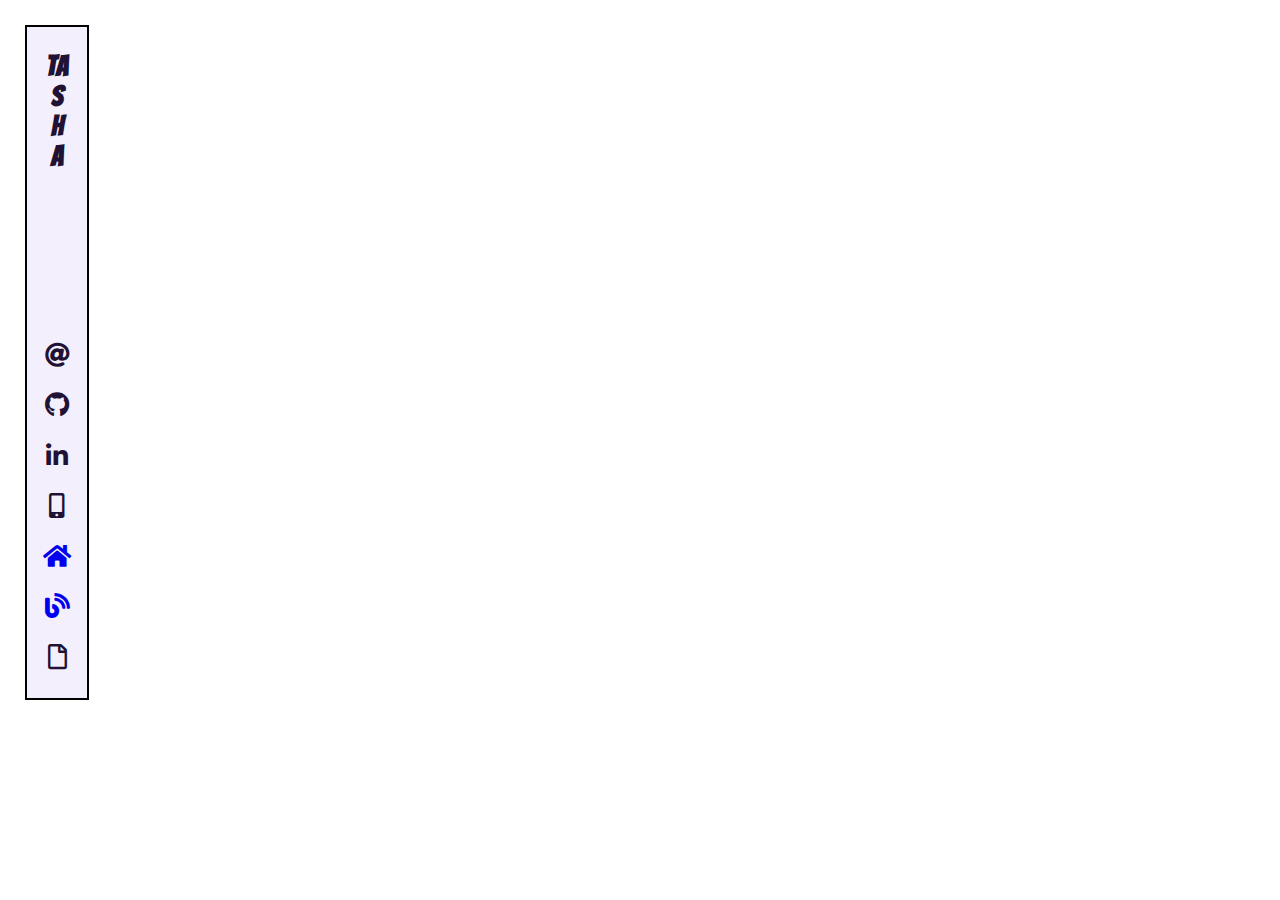
==== about-me.html @ 6a0820d1 "about-me page" ====
<!DOCTYPE html>
<html lang="en">
<head>
    <meta charset="UTF-8">
    <meta name="viewport" content="width=device-width, initial-scale=1.0">
    <meta http-equiv="X-UA-Compatible" content="ie=edge">
    <link rel="stylesheet" href="https://cdnjs.cloudflare.com/ajax/libs/font-awesome/5.11.2/css/all.css"/>
    <link rel="stylesheet"href="main.css"/>
    <link href="https://fonts.googleapis.com/css?family=Bangers&display=swap" rel="stylesheet">
    <title>Natasha Stenner</title>
</head>
<body>
    <section id="side-bar">
        <heading id="heading"><h1>Tasha</h1></heading> 
        <div class="socials side">
            <span class="fas fa-at links"></span>
            <span class="fab fa-github links"></span>
            <span class="fab fa-linkedin-in links"></span>
            <span class="fas fa-mobile-alt links"></span>
            <a href="./index.html" class = "fas fa-home links"></a>
            <a href="./blog.html" class = "fas fa-blog links"></a>
            <a href="" class = "far fa-file links"></a>
            </div>
    </section>
   
</body>
</html>
---- main.css ----
* {
    margin:0;
    padding: 0;
    box-sizing: border-box;
    font-family: 'Bangers', cursive;
}

section {
    border: black 2px solid; 
    background-color:#f4effc;
    height: 75vh;
    width: 25vw;
    margin: 28px;
    display: flex; 
    flex-direction: column;
    align-items: center;
    justify-content: space-between;
    color: rgb(31, 18, 53);
    
}

#heading , div {
    
    width: 90%;
    text-align: center;
    /* border: 2px solid black; */
    margin: 8px;
}

#heading {
    height: 25%;
    padding: 8px;
    margin-bottom: 4px;
    font-size:26px;
    /* border: 2px solid black; */
}

.socials {
    margin-top:0;
    height: 10%;
    display: flex;
    justify-content: space-evenly;
    align-content: center;
}

.socials span:hover {
    text-shadow: 2px 2px rgb(165, 140, 209);
}

.socials a:hover {
    text-shadow: 2px 2px rgb(165, 140, 209);
}

.links {
   font-size: 25px;
   padding:4px;
   text-decoration: none; 
}

#nav-bar , #intro {
    height: 80%;
    border: 2px solid black;
    text-align: start;
    border-radius: 10%; 
}

#intro {
    background-image: url("./images/hi.jpg");
    background-size: cover;
}

#intro h2 {
    font-size: 40px;
    margin:8px;

}

#intro p {
    font-size: 24px;
    margin:8px;
}

#bottom-left {
    position: absolute;
    bottom: 0px;
    right:0px;
    margin:8px auto auto 8px;
    height: 95vh; 
    width: 70vw;
}

#nav-bar {
    background-color: white;
    display: flex;
    justify-content: start;
    flex-direction: column;
    align-content: space-around;
    
}

#nav-bar  {
    padding: 24px;
    font-size: 32px;
    text-align: center;
    color: rgb(31, 18, 53);
    text-decoration: none;
    
}

#nav-bar a:hover {
    text-decoration: underline;
}

#side-bar {
    border: black 2px solid; 
    background-color:#f4effc;
    height: 75vh;
    width: 5vw;
    margin: 25px;
    display: flex; 
    flex-direction: column;
    align-items: center;
    justify-content: space-between;
    color: rgb(31, 18, 53);
}

#side-bar h1 {
    word-break: break-all;
    padding: 8px;
    font-size: 28px;
}

#side-bar .socials {
    flex-direction: column;
    height: 55%;
    color:  rgb(31, 18, 53);   
}

.socials a:visited { 
    color: rgb(31, 18, 53);}
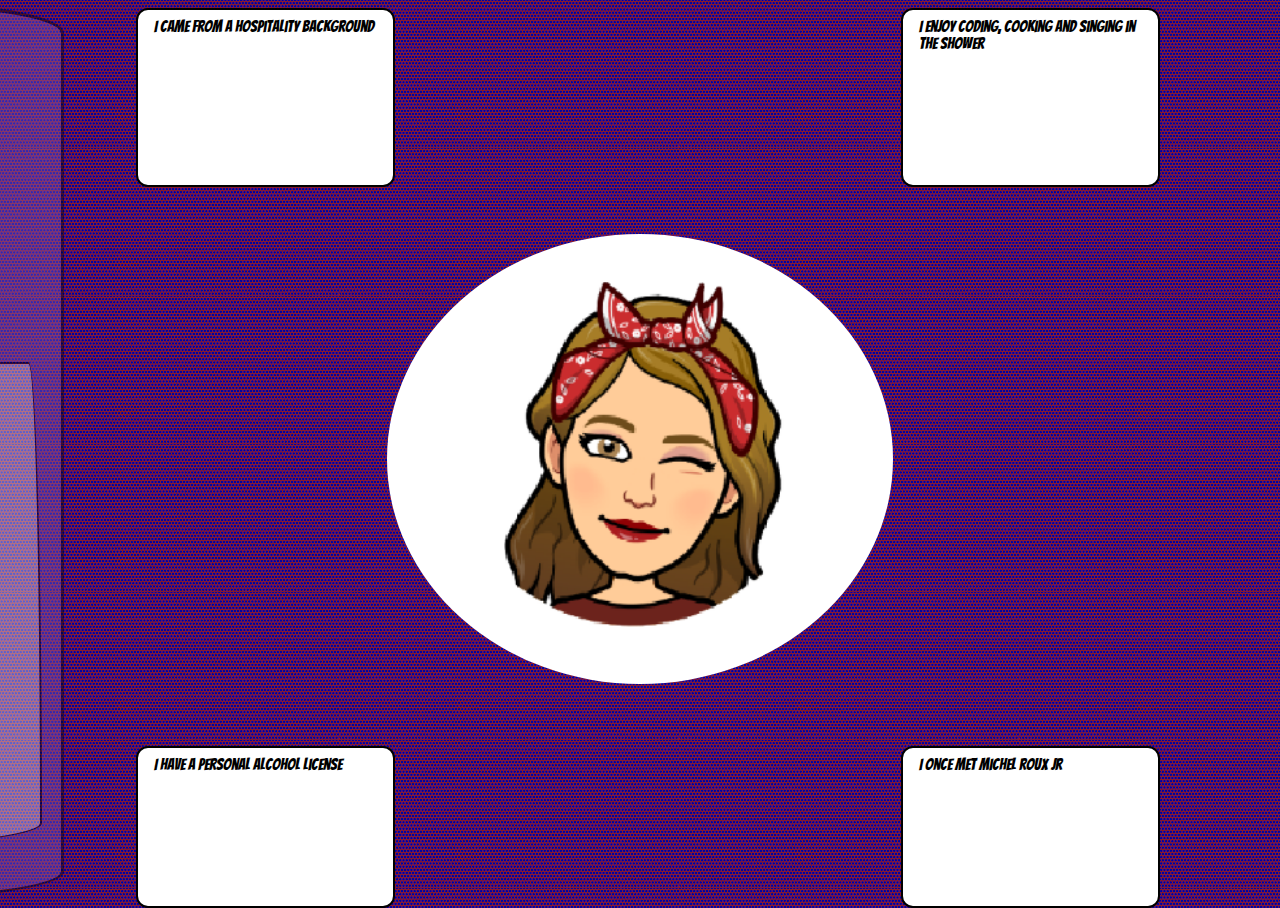
==== commit 06e70265: "move" ====
--- a/about-me.html
+++ b/about-me.html
@@ -10,18 +10,32 @@
     <title>Natasha Stenner</title>
 </head>
 <body>
-    <section id="side-bar">
-        <heading id="heading"><h1>Tasha</h1></heading> 
-        <div class="socials side">
-            <span class="fas fa-at links"></span>
-            <span class="fab fa-github links"></span>
-            <span class="fab fa-linkedin-in links"></span>
-            <span class="fas fa-mobile-alt links"></span>
-            <a href="./index.html" class = "fas fa-home links"></a>
-            <a href="./blog.html" class = "fas fa-blog links"></a>
-            <a href="" class = "far fa-file links"></a>
+        <section class="side-bar borders">
+            <heading id="heading"><h1>Tasha</h1></heading> 
+            <h2>About me</h2>
+            <div class="socials side">
+                <a href="./index.html" class = "links">Home</a>
+                <a href="./blog.html" class = "links"> Blog</a>
+                <a href="./portfolio.html" class = "links">Portfolio</a>
+                <a href="" class = "links">CV</a>
+                <div>
+                    <a class="fas fa-at links" href=""></a>
+                    <a class="fab fa-github links" href="https://github.com/TashaStenner"></a>
+                    <a class="fab fa-linkedin-in links" href="https://www.linkedin.com/in/tasha-stenner-4196671a1/"></a>
+                    <a class="fas fa-mobile-alt links"></a>    
+                </div>
             </div>
-    </section>
-   
+        </section>
+        <section id = "about-me-grid">
+            <div class = "speech">I came from a hospitality background</div>
+            <div></div>
+            <div class = "speech">I enjoy coding, cooking and singing in the shower</div>
+            <div></div>
+            <img src="./images/m-smile.png" alt="">
+            <div></div>
+            <div class = "speech">I have a personal alcohol license </div>
+            <div></div>
+            <div class = "speech">I once met michel roux jr</div>
+        </section>
 </body>
 </html>--- a/main.css
+++ b/main.css
@@ -1,141 +1,418 @@
 * {
-    margin:0;
-    padding: 0;
-    box-sizing: border-box;
-    font-family: 'Bangers', cursive;
-}
-
-section {
-    border: black 2px solid; 
-    background-color:#f4effc;
-    height: 75vh;
-    width: 25vw;
-    margin: 28px;
-    display: flex; 
-    flex-direction: column;
-    align-items: center;
-    justify-content: space-between;
-    color: rgb(31, 18, 53);
-    
-}
-
-#heading , div {
-    
-    width: 90%;
-    text-align: center;
-    /* border: 2px solid black; */
-    margin: 8px;
-}
-
-#heading {
-    height: 25%;
-    padding: 8px;
-    margin-bottom: 4px;
-    font-size:26px;
-    /* border: 2px solid black; */
-}
-
-.socials {
-    margin-top:0;
-    height: 10%;
-    display: flex;
-    justify-content: space-evenly;
-    align-content: center;
-}
-
-.socials span:hover {
-    text-shadow: 2px 2px rgb(165, 140, 209);
-}
-
-.socials a:hover {
-    text-shadow: 2px 2px rgb(165, 140, 209);
+  margin: 0;
+  padding: 0;
+  -webkit-box-sizing: border-box;
+          box-sizing: border-box;
+  font-family: 'Bangers', cursive;
+}
+
+body {
+  background-image: url(./images/background.png);
+  min-height: 100vh;
+}
+
+.borders {
+  background: #fff;
+  border: solid black;
+  border-color: black;
+}
+
+.main-page-menu {
+  height: 95vh;
+  width: 90vw;
+  margin: 0;
+  padding: 8px;
+  margin-top: 16px;
+  margin-left: 16px;
+  display: -webkit-box;
+  display: -ms-flexbox;
+  display: flex;
+  -webkit-box-orient: vertical;
+  -webkit-box-direction: normal;
+      -ms-flex-direction: column;
+          flex-direction: column;
+  -webkit-box-align: center;
+      -ms-flex-align: center;
+          align-items: center;
+  -webkit-box-pack: justify;
+      -ms-flex-pack: justify;
+          justify-content: space-between;
+  color: #1f1235;
+  background-color: #f4effc;
+  border-width: 3px 4px 3px 5px;
+  border-radius: 95% 4% 92% 5%/4% 95% 6% 95%;
+  -webkit-transform: rotate(2deg);
+          transform: rotate(2deg);
+}
+
+.main-page-menu #heading, .main-page-menu div {
+  width: 90%;
+  text-align: center;
+  margin: 8px;
+}
+
+.main-page-menu #heading {
+  height: 25%;
+  padding: 8px;
+  margin-bottom: 8px;
+  font-size: 26px;
+}
+
+.main-page-menu .socials {
+  margin-top: 0;
+  height: 10%;
+  display: -webkit-box;
+  display: -ms-flexbox;
+  display: flex;
+  -webkit-box-orient: horizontal;
+  -webkit-box-direction: normal;
+      -ms-flex-direction: row;
+          flex-direction: row;
+  -webkit-box-align: center;
+      -ms-flex-align: center;
+          align-items: center;
+  -webkit-box-pack: space-evenly;
+      -ms-flex-pack: space-evenly;
+          justify-content: space-evenly;
+}
+
+.main-page-menu .socials .links {
+  font-size: 25px;
+}
+
+.main-page-menu .intro {
+  background-image: url("./images/hi.jpg");
+  background-size: contain;
+  background-repeat: no-repeat;
+  background-position: right bottom;
+  height: 80%;
+}
+
+.main-page-menu .intro:hover {
+  background-image: url("./images/hello.jpg");
+}
+
+.main-page-menu .intro h2 {
+  font-size: 32px;
+  margin: 8px;
+  text-align: start;
+}
+
+.main-page-menu .intro p {
+  font-size: 30px;
+  margin: 8px;
+  text-align: start;
+}
+
+.main-page-menu .nav-buttons {
+  display: -webkit-box;
+  display: -ms-flexbox;
+  display: flex;
+  -webkit-box-orient: horizontal;
+  -webkit-box-direction: normal;
+      -ms-flex-direction: row;
+          flex-direction: row;
+  -webkit-box-align: center;
+      -ms-flex-align: center;
+          align-items: center;
+  -webkit-box-pack: space-evenly;
+      -ms-flex-pack: space-evenly;
+          justify-content: space-evenly;
+  font-size: 20px;
+  margin-top: 0;
+  -webkit-transform: rotate(-2deg);
+          transform: rotate(-2deg);
 }
 
 .links {
-   font-size: 25px;
-   padding:4px;
-   text-decoration: none; 
-}
-
-#nav-bar , #intro {
-    height: 80%;
-    border: 2px solid black;
-    text-align: start;
-    border-radius: 10%; 
-}
-
-#intro {
-    background-image: url("./images/hi.jpg");
-    background-size: cover;
-}
-
-#intro h2 {
-    font-size: 40px;
-    margin:8px;
-
-}
-
-#intro p {
-    font-size: 24px;
-    margin:8px;
+  padding: 4px;
+  color: #1f1235;
+  text-decoration: none;
+}
+
+.links:active {
+  text-shadow: 2px 2px #a58cd1;
+}
+
+#nav-bar, .intro {
+  border: 2px solid #000000;
+  text-align: start;
+  border-width: 3px 3px 5px 5px;
+  border-radius: 4% 95% 6% 95%/95% 4% 92% 5%;
+  -webkit-transform: rotate(-2deg);
+          transform: rotate(-2deg);
 }
 
 #bottom-left {
-    position: absolute;
-    bottom: 0px;
-    right:0px;
-    margin:8px auto auto 8px;
-    height: 95vh; 
-    width: 70vw;
-}
-
-#nav-bar {
-    background-color: white;
-    display: flex;
-    justify-content: start;
-    flex-direction: column;
-    align-content: space-around;
-    
-}
-
-#nav-bar  {
-    padding: 24px;
-    font-size: 32px;
-    text-align: center;
-    color: rgb(31, 18, 53);
-    text-decoration: none;
-    
-}
-
-#nav-bar a:hover {
-    text-decoration: underline;
-}
-
-#side-bar {
-    border: black 2px solid; 
-    background-color:#f4effc;
-    height: 75vh;
-    width: 5vw;
-    margin: 25px;
-    display: flex; 
-    flex-direction: column;
-    align-items: center;
-    justify-content: space-between;
-    color: rgb(31, 18, 53);
-}
-
-#side-bar h1 {
-    word-break: break-all;
-    padding: 8px;
-    font-size: 28px;
-}
-
-#side-bar .socials {
-    flex-direction: column;
-    height: 55%;
-    color:  rgb(31, 18, 53);   
-}
-
-.socials a:visited { 
-    color: rgb(31, 18, 53);}
-
+  position: absolute;
+  bottom: 0px;
+  right: 0px;
+  margin: 8px auto auto 8px;
+  height: 95vh;
+  width: 70vw;
+  display: none;
+}
+
+#blog-page, #portfolio-page {
+  display: -webkit-box;
+  display: -ms-flexbox;
+  display: flex;
+  -webkit-box-pack: start;
+      -ms-flex-pack: start;
+          justify-content: flex-start;
+  -ms-flex-line-pack: start;
+      align-content: flex-start;
+}
+
+.side-bar {
+  position: fixed;
+  top: 0;
+  left: -25vw;
+  opacity: 0.4;
+  background-color: #8963BA;
+  height: 100vh;
+  width: 30vw;
+  display: -webkit-box;
+  display: -ms-flexbox;
+  display: flex;
+  -webkit-box-orient: vertical;
+  -webkit-box-direction: normal;
+      -ms-flex-direction: column;
+          flex-direction: column;
+  -webkit-box-align: center;
+      -ms-flex-align: center;
+          align-items: center;
+  -webkit-box-pack: justify;
+      -ms-flex-pack: justify;
+          justify-content: space-between;
+  color: #1f1235;
+  border-width: 5px 3px 3px 5px;
+  border-radius: 95% 94% 97% 5%/0% 7% 6% 5%;
+  -webkit-box-pack: space-evenly;
+      -ms-flex-pack: space-evenly;
+          justify-content: space-evenly;
+  -webkit-transition: 0.3s;
+  transition: 0.3s;
+  z-index: 10;
+}
+
+.side-bar:hover {
+  background-color: #8963BA;
+  opacity: 1;
+  left: 0vw;
+}
+
+.side-bar #heading {
+  background-image: url("./images/cartoon-boom.png");
+  background-size: contain;
+  background-repeat: no-repeat;
+  background-position: center;
+  height: 22vh;
+  width: 30vw;
+  display: -webkit-box;
+  display: -ms-flexbox;
+  display: flex;
+  -webkit-box-orient: vertical;
+  -webkit-box-direction: normal;
+      -ms-flex-direction: column;
+          flex-direction: column;
+  -webkit-box-align: center;
+      -ms-flex-align: center;
+          align-items: center;
+  -webkit-box-pack: justify;
+      -ms-flex-pack: justify;
+          justify-content: space-between;
+  -webkit-box-pack: center;
+      -ms-flex-pack: center;
+          justify-content: center;
+}
+
+.side-bar #heading h1 {
+  padding: 8px;
+  font-size: 28px;
+}
+
+.side-bar a {
+  font-size: 24px;
+  text-align: center;
+  color: #1f1235;
+}
+
+.side-bar .socials {
+  display: -webkit-box;
+  display: -ms-flexbox;
+  display: flex;
+  -webkit-box-orient: vertical;
+  -webkit-box-direction: normal;
+      -ms-flex-direction: column;
+          flex-direction: column;
+  -webkit-box-align: center;
+      -ms-flex-align: center;
+          align-items: center;
+  -webkit-box-pack: justify;
+      -ms-flex-pack: justify;
+          justify-content: space-between;
+  -webkit-box-pack: space-evenly;
+      -ms-flex-pack: space-evenly;
+          justify-content: space-evenly;
+  font-size: 20px;
+  height: 55%;
+  width: 90%;
+  color: #1f1235;
+  border-width: 3px 4px 3px 5px;
+  border-radius: 95% 4% 92% 5%/4% 95% 6% 95%;
+  -webkit-transform: rotate(2deg);
+          transform: rotate(2deg);
+  -webkit-transform: rotate(0deg);
+          transform: rotate(0deg);
+  background-color: #f4effc;
+  border: 2px solid #000000;
+}
+
+.side-bar .socials:visited {
+  color: #1f1235;
+}
+
+.side-bar .socials a {
+  font-size: 22px;
+  -webkit-transition: 0.3s;
+  transition: 0.3s;
+}
+
+.side-bar .socials a:hover {
+  border-width: 3px 3px 5px 5px;
+  border-radius: 4% 95% 6% 95%/95% 4% 92% 5%;
+  -webkit-transform: rotate(-2deg);
+          transform: rotate(-2deg);
+  border: 2px solid #000000;
+}
+
+.side-bar .socials a span {
+  border-width: 3px 4px 3px 5px;
+  border-radius: 95% 4% 92% 5%/4% 95% 6% 95%;
+  -webkit-transform: rotate(2deg);
+          transform: rotate(2deg);
+  border: 2px solid #000000;
+}
+
+.side-bar .socials div {
+  display: -webkit-box;
+  display: -ms-flexbox;
+  display: flex;
+  -webkit-box-orient: vertical;
+  -webkit-box-direction: normal;
+      -ms-flex-direction: column;
+          flex-direction: column;
+  -webkit-box-align: center;
+      -ms-flex-align: center;
+          align-items: center;
+  -webkit-box-pack: justify;
+      -ms-flex-pack: justify;
+          justify-content: space-between;
+  -webkit-box-pack: space-evenly;
+      -ms-flex-pack: space-evenly;
+          justify-content: space-evenly;
+  border-width: 3px 3px 5px 5px;
+  border-radius: 4% 95% 6% 95%/95% 4% 92% 5%;
+  -webkit-transform: rotate(-2deg);
+          transform: rotate(-2deg);
+  border: 2px solid #000000;
+  margin: 3px;
+  text-align: center;
+  background-color: #f4effc;
+}
+
+.side-bar .socials div a {
+  font-size: 22px;
+  margin: 3px;
+  border: none;
+}
+
+#about-me-grid {
+  display: -ms-grid;
+  display: grid;
+  -ms-grid-columns: 1fr 1fr 1fr;
+      grid-template-columns: 1fr 1fr 1fr;
+  -ms-grid-rows: auto;
+      grid-template-rows: auto;
+  height: 100vh;
+  width: 80vw;
+  margin: auto;
+}
+
+#about-me-grid div {
+  height: 100%;
+  width: 100%;
+}
+
+#about-me-grid .speech {
+  background-color: #fff;
+  border: solid 2px #000;
+  border-radius: 12px;
+  display: inline-block;
+  margin: .5em;
+  padding: .5em 1em;
+  position: relative;
+}
+
+#about-me-grid img {
+  height: 50vh;
+  margin: auto;
+  border-radius: 50%;
+}
+
+#bottom-half {
+  margin: 8px auto;
+}
+
+#bottom-half #section1, #bottom-half #section2 {
+  display: -webkit-box;
+  display: -ms-flexbox;
+  display: flex;
+  -webkit-box-orient: vertical;
+  -webkit-box-direction: normal;
+      -ms-flex-direction: column;
+          flex-direction: column;
+  -webkit-box-align: center;
+      -ms-flex-align: center;
+          align-items: center;
+  -webkit-box-pack: justify;
+      -ms-flex-pack: justify;
+          justify-content: space-between;
+  height: 100vh;
+  width: 60vw;
+  margin-bottom: 8px;
+}
+
+#bottom-half #section1 .card, #bottom-half #section2 .card {
+  height: 30%;
+  width: 100%;
+  position: relative;
+  background-color: black;
+}
+
+#bottom-half #section1 .card h2, #bottom-half #section2 .card h2 {
+  position: absolute;
+  color: #f5cb34;
+  top: 40%;
+  text-shadow: 3px 2px black;
+}
+
+#bottom-half #section1 .card img, #bottom-half #section2 .card img {
+  height: 100%;
+  width: 100%;
+  border-width: 3px 3px 5px 5px;
+  border-radius: 4% 95% 6% 95%/95% 4% 92% 5%;
+  -webkit-transform: rotate(-2deg);
+          transform: rotate(-2deg);
+  opacity: 70%;
+}
+
+#bottom-half #section1 .card img:focus, #bottom-half #section2 .card img:focus {
+  opacity: 100%;
+}
+
+#portfolio-page #section1 img {
+  background-color: #b9b8b8;
+}
+/*# sourceMappingURL=main.css.map */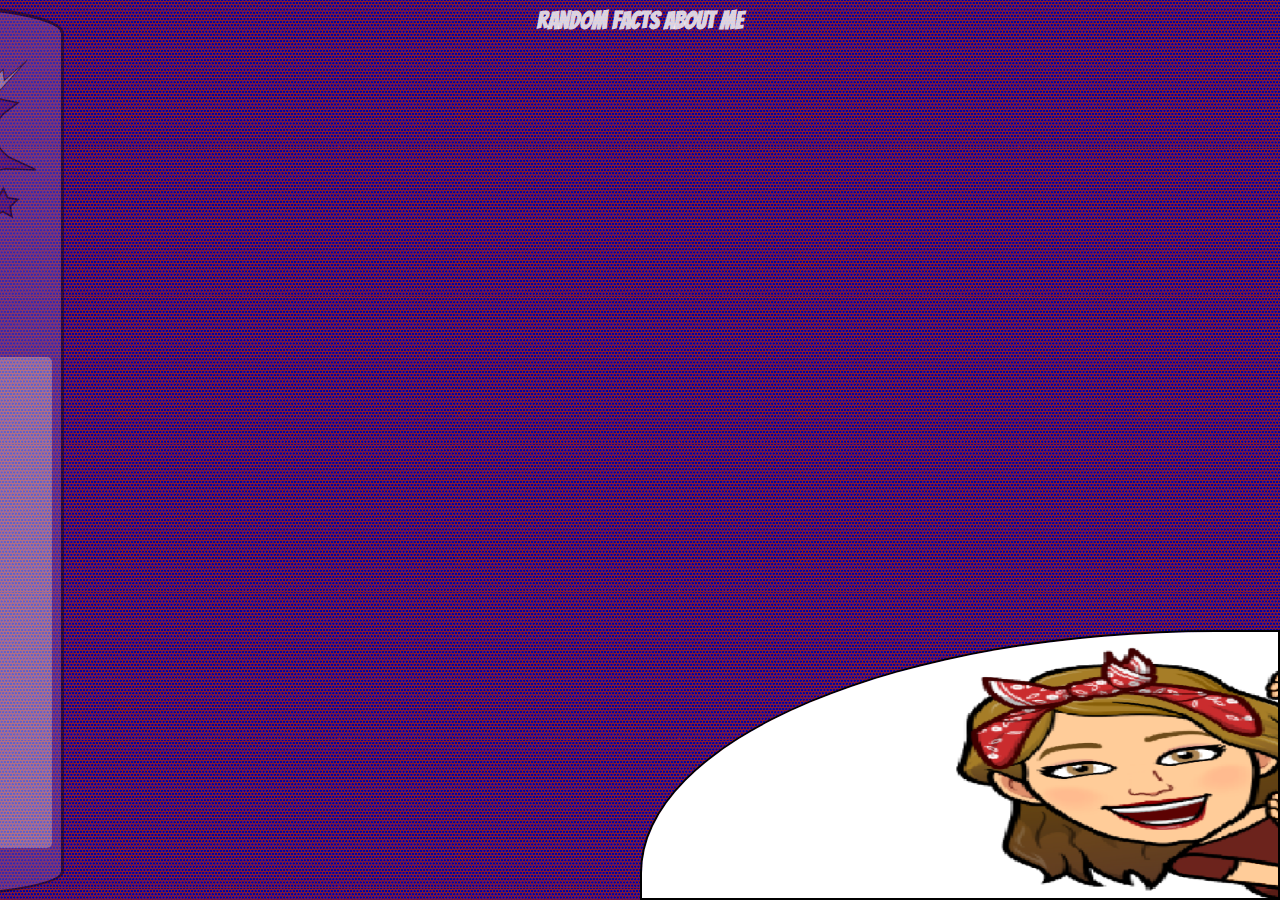
==== commit c9664785: "nav-bar-improvements" ====
--- a/about-me.html
+++ b/about-me.html
@@ -1,41 +1,47 @@
 <!DOCTYPE html>
 <html lang="en">
-<head>
-    <meta charset="UTF-8">
-    <meta name="viewport" content="width=device-width, initial-scale=1.0">
-    <meta http-equiv="X-UA-Compatible" content="ie=edge">
-    <link rel="stylesheet" href="https://cdnjs.cloudflare.com/ajax/libs/font-awesome/5.11.2/css/all.css"/>
-    <link rel="stylesheet"href="main.css"/>
-    <link href="https://fonts.googleapis.com/css?family=Bangers&display=swap" rel="stylesheet">
+  <head>
+    <meta charset="UTF-8" />
+    <meta name="viewport" content="width=device-width, initial-scale=1.0" />
+    <meta http-equiv="X-UA-Compatible" content="ie=edge" />
+    <link
+      rel="stylesheet"
+      href="https://cdnjs.cloudflare.com/ajax/libs/font-awesome/5.11.2/css/all.css"
+    />
+    <link rel="stylesheet" href="main.css" />
+    <link
+      href="https://fonts.googleapis.com/css?family=Bangers&display=swap"
+      rel="stylesheet"
+    />
     <title>Natasha Stenner</title>
-</head>
-<body>
-        <section class="side-bar borders">
-            <heading id="heading"><h1>Tasha</h1></heading> 
-            <h2>About me</h2>
-            <div class="socials side">
-                <a href="./index.html" class = "links">Home</a>
-                <a href="./blog.html" class = "links"> Blog</a>
-                <a href="./portfolio.html" class = "links">Portfolio</a>
-                <a href="" class = "links">CV</a>
-                <div>
-                    <a class="fas fa-at links" href=""></a>
-                    <a class="fab fa-github links" href="https://github.com/TashaStenner"></a>
-                    <a class="fab fa-linkedin-in links" href="https://www.linkedin.com/in/tasha-stenner-4196671a1/"></a>
-                    <a class="fas fa-mobile-alt links"></a>    
-                </div>
-            </div>
-        </section>
-        <section id = "about-me-grid">
-            <div class = "speech">I came from a hospitality background</div>
-            <div></div>
-            <div class = "speech">I enjoy coding, cooking and singing in the shower</div>
-            <div></div>
-            <img src="./images/m-smile.png" alt="">
-            <div></div>
-            <div class = "speech">I have a personal alcohol license </div>
-            <div></div>
-            <div class = "speech">I once met michel roux jr</div>
-        </section>
-</body>
-</html>+  </head>
+  <body>
+    <section class="side-bar borders">
+      <heading id="heading"><h1>Tasha</h1></heading>
+      <h2>About me</h2>
+      <div class="socials side">
+        <a href="./index.html" class="links">Home</a>
+        <a href="./blog.html" class="links"> Blog</a>
+        <a href="./portfolio.html" class="links">Portfolio</a>
+        <a href="" class="links">CV</a>
+        <div>
+          <a class="fas fa-at links" href=""></a>
+          <a
+            class="fab fa-github links"
+            href="https://github.com/TashaStenner"
+          ></a>
+          <a
+            class="fab fa-linkedin-in links"
+            href="https://www.linkedin.com/in/tasha-stenner-4196671a1/"
+          ></a>
+          <a class="fas fa-mobile-alt links"></a>
+        </div>
+      </div>
+    </section>
+    <section id="about-me">
+        <h2>Random Facts About Me</h2>
+   
+      <img class="peering" src="/images/peering2.png" alt="" />
+    </section>
+  </body>
+</html>
--- a/main.css
+++ b/main.css
@@ -204,11 +204,12 @@
 
 .side-bar #heading {
   background-image: url("./images/cartoon-boom.png");
-  background-size: contain;
+  background-size: cover;
   background-repeat: no-repeat;
   background-position: center;
-  height: 22vh;
-  width: 30vw;
+  overflow: hidden;
+  height: 20vh;
+  width: 28vw;
   display: -webkit-box;
   display: -ms-flexbox;
   display: flex;
@@ -229,6 +230,7 @@
 
 .side-bar #heading h1 {
   padding: 8px;
+  margin-left: 8px;
   font-size: 28px;
 }
 
@@ -236,6 +238,10 @@
   font-size: 24px;
   text-align: center;
   color: #1f1235;
+}
+
+.side-bar h2 {
+  text-align: center;
 }
 
 .side-bar .socials {
@@ -257,16 +263,10 @@
           justify-content: space-evenly;
   font-size: 20px;
   height: 55%;
-  width: 90%;
-  color: #1f1235;
-  border-width: 3px 4px 3px 5px;
-  border-radius: 95% 4% 92% 5%/4% 95% 6% 95%;
-  -webkit-transform: rotate(2deg);
-          transform: rotate(2deg);
-  -webkit-transform: rotate(0deg);
-          transform: rotate(0deg);
+  width: 95%;
+  color: #1f1235;
+  border-radius: 5px;
   background-color: #f4effc;
-  border: 2px solid #000000;
 }
 
 .side-bar .socials:visited {
@@ -312,11 +312,6 @@
   -webkit-box-pack: space-evenly;
       -ms-flex-pack: space-evenly;
           justify-content: space-evenly;
-  border-width: 3px 3px 5px 5px;
-  border-radius: 4% 95% 6% 95%/95% 4% 92% 5%;
-  -webkit-transform: rotate(-2deg);
-          transform: rotate(-2deg);
-  border: 2px solid #000000;
   margin: 3px;
   text-align: center;
   background-color: #f4effc;
@@ -328,37 +323,26 @@
   border: none;
 }
 
-#about-me-grid {
-  display: -ms-grid;
-  display: grid;
-  -ms-grid-columns: 1fr 1fr 1fr;
-      grid-template-columns: 1fr 1fr 1fr;
-  -ms-grid-rows: auto;
-      grid-template-rows: auto;
+#about-me {
   height: 100vh;
-  width: 80vw;
-  margin: auto;
-}
-
-#about-me-grid div {
-  height: 100%;
-  width: 100%;
-}
-
-#about-me-grid .speech {
-  background-color: #fff;
-  border: solid 2px #000;
-  border-radius: 12px;
-  display: inline-block;
-  margin: .5em;
-  padding: .5em 1em;
+  width: 100vw;
   position: relative;
-}
-
-#about-me-grid img {
-  height: 50vh;
-  margin: auto;
-  border-radius: 50%;
+  text-align: center;
+}
+
+#about-me h2 {
+  color: rgba(247, 247, 247, 0.863);
+  padding: 8px;
+}
+
+#about-me .peering {
+  height: 30%;
+  width: 50%;
+  position: absolute;
+  right: 0;
+  bottom: 0;
+  border-top-left-radius: 90%;
+  border: 2px solid black;
 }
 
 #bottom-half {
@@ -396,6 +380,14 @@
   color: #f5cb34;
   top: 40%;
   text-shadow: 3px 2px black;
+}
+
+#bottom-half #section1 .card h2 a, #bottom-half #section2 .card h2 a {
+  color: #f5cb34;
+}
+
+#bottom-half #section1 .card h2 a :hover, #bottom-half #section2 .card h2 a :hover {
+  font-size: 16px;
 }
 
 #bottom-half #section1 .card img, #bottom-half #section2 .card img {
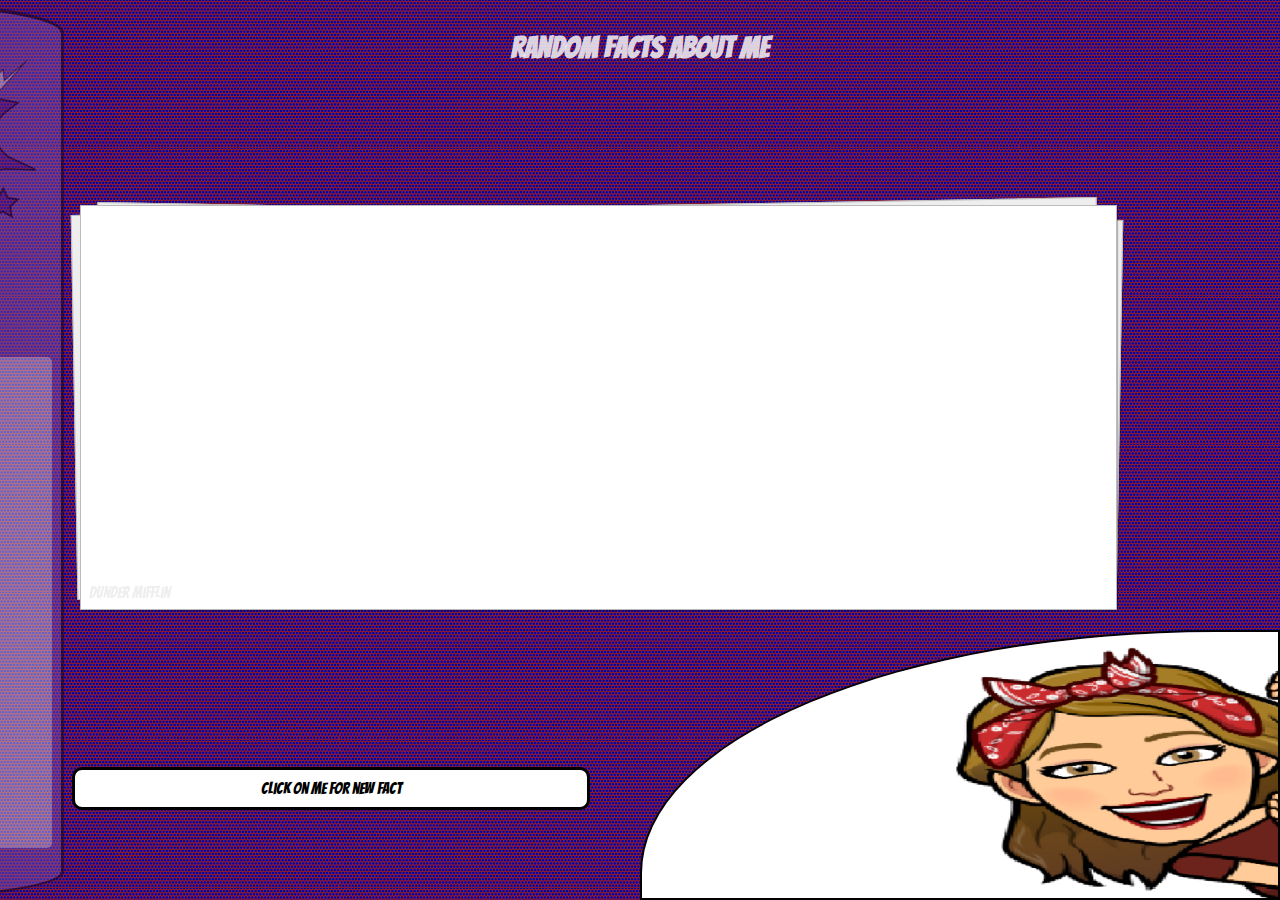
==== commit 53eeb757: "mobile-complete" ====
--- a/about-me.html
+++ b/about-me.html
@@ -13,6 +13,7 @@
       href="https://fonts.googleapis.com/css?family=Bangers&display=swap"
       rel="stylesheet"
     />
+    <script async defer src="script.js"></script>
     <title>Natasha Stenner</title>
   </head>
   <body>
@@ -23,9 +24,8 @@
         <a href="./index.html" class="links">Home</a>
         <a href="./blog.html" class="links"> Blog</a>
         <a href="./portfolio.html" class="links">Portfolio</a>
-        <a href="" class="links">CV</a>
         <div>
-          <a class="fas fa-at links" href=""></a>
+          <a class="fas fa-at links" href="mailto:tashas1997@gmail.com"></a>
           <a
             class="fab fa-github links"
             href="https://github.com/TashaStenner"
@@ -34,14 +34,19 @@
             class="fab fa-linkedin-in links"
             href="https://www.linkedin.com/in/tasha-stenner-4196671a1/"
           ></a>
-          <a class="fas fa-mobile-alt links"></a>
         </div>
       </div>
     </section>
     <section id="about-me">
+      <div id="facts">
         <h2>Random Facts About Me</h2>
-   
-      <img class="peering" src="/images/peering2.png" alt="" />
+        <div class="paper">
+          <p id="fact"></p>
+          <p id="watermark">Dunder Mifflin</p>
+        </div>
+        <p id="click">Click on ME for new fact</p>
+      </div>
+      <img class="peering" id="randomBtn" src="/images/peering2.png" alt="" />
     </section>
   </body>
 </html>
--- a/main.css
+++ b/main.css
@@ -3,7 +3,7 @@
   padding: 0;
   -webkit-box-sizing: border-box;
           box-sizing: border-box;
-  font-family: 'Bangers', cursive;
+  font-family: "Bangers", cursive;
 }
 
 body {
@@ -45,7 +45,8 @@
           transform: rotate(2deg);
 }
 
-.main-page-menu #heading, .main-page-menu div {
+.main-page-menu #heading,
+.main-page-menu div {
   width: 90%;
   text-align: center;
   margin: 8px;
@@ -134,7 +135,8 @@
   text-shadow: 2px 2px #a58cd1;
 }
 
-#nav-bar, .intro {
+#nav-bar,
+.intro {
   border: 2px solid #000000;
   text-align: start;
   border-width: 3px 3px 5px 5px;
@@ -153,7 +155,8 @@
   display: none;
 }
 
-#blog-page, #portfolio-page {
+#blog-page,
+#portfolio-page {
   display: -webkit-box;
   display: -ms-flexbox;
   display: flex;
@@ -330,9 +333,97 @@
   text-align: center;
 }
 
-#about-me h2 {
+#about-me #facts {
+  margin: 0 auto;
+  height: 90%;
+  width: 90%;
+  display: -webkit-box;
+  display: -ms-flexbox;
+  display: flex;
+  -webkit-box-orient: vertical;
+  -webkit-box-direction: normal;
+      -ms-flex-direction: column;
+          flex-direction: column;
+  -webkit-box-pack: justify;
+      -ms-flex-pack: justify;
+          justify-content: space-between;
+}
+
+#about-me #facts h2 {
   color: rgba(247, 247, 247, 0.863);
   padding: 8px;
+  font-size: 30px;
+  margin-top: 24px;
+}
+
+#about-me #facts .paper {
+  background: #fff;
+  padding: 30px;
+  position: relative;
+  width: 90%;
+  height: 50%;
+  margin-left: 16px;
+  margin-bottom: 24px;
+}
+
+#about-me #facts .paper,
+#about-me #facts .paper::before,
+#about-me #facts .paper::after {
+  /* Styles to distinguish sheets from one another */
+  -webkit-box-shadow: 1px 1px 1px rgba(0, 0, 0, 0.25);
+          box-shadow: 1px 1px 1px rgba(0, 0, 0, 0.25);
+  border: 1px solid #bbb;
+}
+
+#about-me #facts .paper::before,
+#about-me #facts .paper::after {
+  content: "";
+  position: absolute;
+  height: 95%;
+  width: 99%;
+  background-color: #eee;
+}
+
+#about-me #facts .paper::before {
+  right: 15px;
+  top: 0;
+  -webkit-transform: rotate(-1deg);
+          transform: rotate(-1deg);
+  z-index: -1;
+}
+
+#about-me #facts .paper::after {
+  top: 5px;
+  right: -5px;
+  -webkit-transform: rotate(1deg);
+          transform: rotate(1deg);
+  z-index: -2;
+}
+
+#about-me #facts #fact {
+  height: 30%;
+  font-size: 26px;
+  margin: 48px auto;
+  -webkit-transform: rotate(25deg);
+          transform: rotate(25deg);
+  color: #ff3434;
+}
+
+#about-me #facts #watermark {
+  color: rgba(0, 0, 0, 0.082);
+  margin: 8px;
+  position: absolute;
+  bottom: 0;
+  left: 0;
+}
+
+#about-me #facts #click {
+  width: 45%;
+  padding: 10px 15px;
+  border-radius: 10px;
+  border: 3px solid black;
+  background: white;
+  margin-left: 8px;
 }
 
 #about-me .peering {
@@ -349,7 +440,8 @@
   margin: 8px auto;
 }
 
-#bottom-half #section1, #bottom-half #section2 {
+#bottom-half #section1,
+#bottom-half #section2 {
   display: -webkit-box;
   display: -ms-flexbox;
   display: flex;
@@ -368,29 +460,34 @@
   margin-bottom: 8px;
 }
 
-#bottom-half #section1 .card, #bottom-half #section2 .card {
+#bottom-half #section1 .card,
+#bottom-half #section2 .card {
   height: 30%;
   width: 100%;
   position: relative;
   background-color: black;
 }
 
-#bottom-half #section1 .card h2, #bottom-half #section2 .card h2 {
+#bottom-half #section1 .card h2,
+#bottom-half #section2 .card h2 {
   position: absolute;
   color: #f5cb34;
   top: 40%;
   text-shadow: 3px 2px black;
 }
 
-#bottom-half #section1 .card h2 a, #bottom-half #section2 .card h2 a {
+#bottom-half #section1 .card h2 a,
+#bottom-half #section2 .card h2 a {
   color: #f5cb34;
 }
 
-#bottom-half #section1 .card h2 a :hover, #bottom-half #section2 .card h2 a :hover {
+#bottom-half #section1 .card h2 a :hover,
+#bottom-half #section2 .card h2 a :hover {
   font-size: 16px;
 }
 
-#bottom-half #section1 .card img, #bottom-half #section2 .card img {
+#bottom-half #section1 .card img,
+#bottom-half #section2 .card img {
   height: 100%;
   width: 100%;
   border-width: 3px 3px 5px 5px;
@@ -400,8 +497,15 @@
   opacity: 70%;
 }
 
-#bottom-half #section1 .card img:focus, #bottom-half #section2 .card img:focus {
+#bottom-half #section1 .card img:focus,
+#bottom-half #section2 .card img:focus {
   opacity: 100%;
+}
+
+#bottom-half #section1 p,
+#bottom-half #section2 p {
+  color: white;
+  margin-bottom: 8px;
 }
 
 #portfolio-page #section1 img {
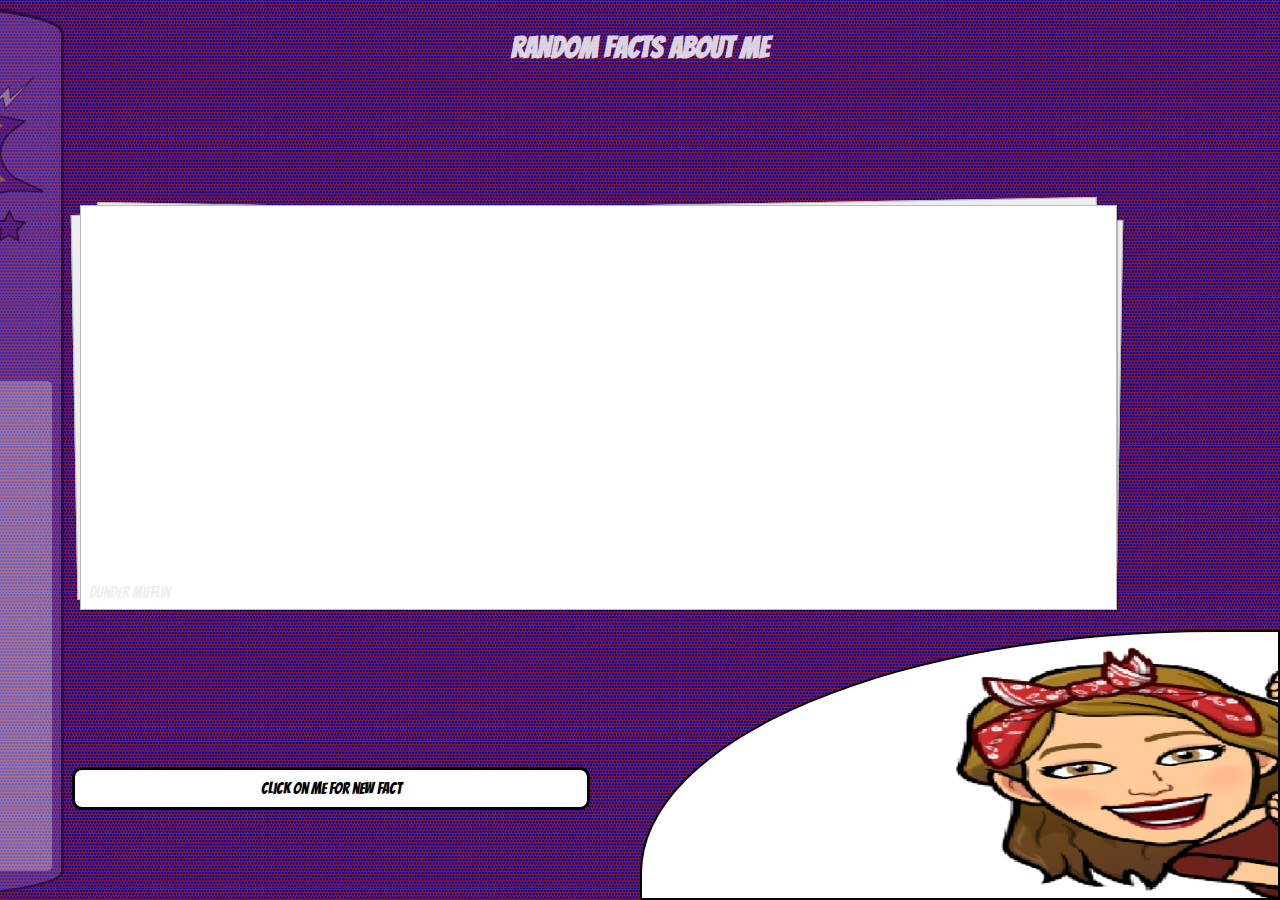
==== commit 1db0b764: "fixing-desktop" ====
--- a/about-me.html
+++ b/about-me.html
@@ -27,10 +27,12 @@
         <div>
           <a class="fas fa-at links" href="mailto:tashas1997@gmail.com"></a>
           <a
+            target="_blank"
             class="fab fa-github links"
             href="https://github.com/TashaStenner"
           ></a>
           <a
+            target="_blank"
             class="fab fa-linkedin-in links"
             href="https://www.linkedin.com/in/tasha-stenner-4196671a1/"
           ></a>
--- a/main.css
+++ b/main.css
@@ -9,6 +9,7 @@
 body {
   background-image: url(./images/background.png);
   min-height: 100vh;
+  overflow: hidden;
 }
 
 .borders {
@@ -20,7 +21,7 @@
 .main-page-menu {
   height: 95vh;
   width: 90vw;
-  margin: 0;
+  margin: 0 auto;
   padding: 8px;
   margin-top: 16px;
   margin-left: 16px;
@@ -43,6 +44,11 @@
   border-radius: 95% 4% 92% 5%/4% 95% 6% 95%;
   -webkit-transform: rotate(2deg);
           transform: rotate(2deg);
+}
+
+.main-page-menu h1 {
+  -webkit-transform: rotate(-1deg);
+          transform: rotate(-1deg);
 }
 
 .main-page-menu #heading,
@@ -145,26 +151,45 @@
           transform: rotate(-2deg);
 }
 
-#bottom-left {
-  position: absolute;
-  bottom: 0px;
-  right: 0px;
-  margin: 8px auto auto 8px;
-  height: 95vh;
-  width: 70vw;
-  display: none;
-}
-
-#blog-page,
-#portfolio-page {
-  display: -webkit-box;
-  display: -ms-flexbox;
-  display: flex;
-  -webkit-box-pack: start;
-      -ms-flex-pack: start;
-          justify-content: flex-start;
-  -ms-flex-line-pack: start;
-      align-content: flex-start;
+@media only screen and (min-width: 768px) {
+  .main-page-menu {
+    width: 95vw;
+  }
+  .main-page-menu .socials {
+    -webkit-transform: rotate(-1deg);
+            transform: rotate(-1deg);
+  }
+  .main-page-menu .socials .links {
+    font-size: 28px;
+  }
+  .main-page-menu .intro h2 {
+    margin-left: 24px;
+  }
+  .main-page-menu .intro p {
+    margin: 16px;
+  }
+}
+
+@media only screen and (min-width: 1100px) {
+  .main-page-menu h1 {
+    font-size: 50px;
+  }
+  .main-page-menu .socials .links {
+    font-size: 38px;
+  }
+  .main-page-menu .intro h2 {
+    font-size: 48px;
+    margin-left: 48px;
+    letter-spacing: 0.1em;
+  }
+  .main-page-menu .intro p {
+    font-size: 35px;
+    margin: 32px;
+  }
+  .main-page-menu .nav-buttons {
+    font-size: 28px;
+    margin: 24px;
+  }
 }
 
 .side-bar {
@@ -326,6 +351,19 @@
   border: none;
 }
 
+@media only screen and (min-width: 768px) {
+  .side-bar #heading {
+    overflow: auto;
+    height: 30%;
+  }
+  .side-bar #heading h1 {
+    font-size: 40px;
+  }
+  .side-bar h2 {
+    font-size: 30px;
+  }
+}
+
 #about-me {
   height: 100vh;
   width: 100vw;
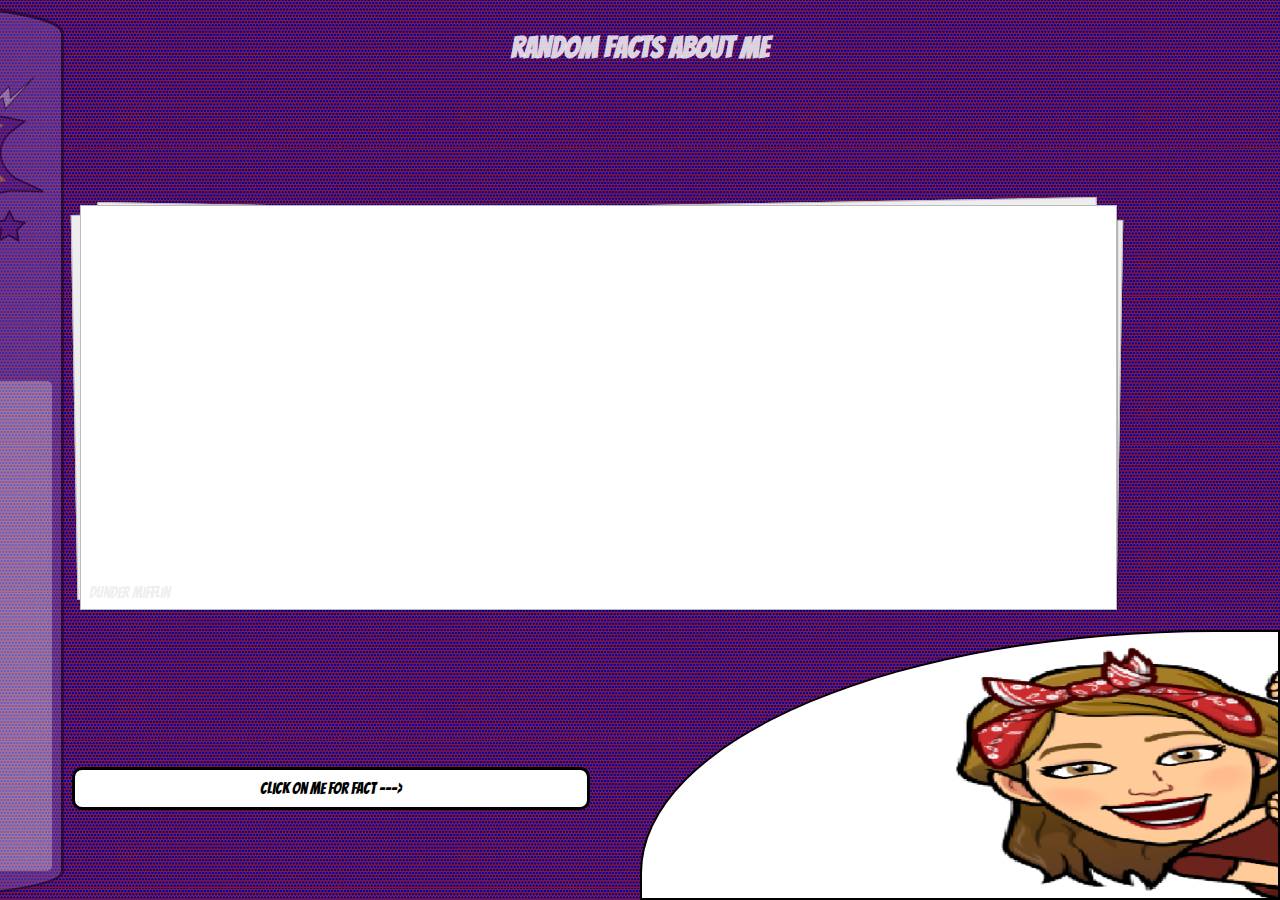
==== commit 27af2d5c: "changes" ====
--- a/about-me.html
+++ b/about-me.html
@@ -46,7 +46,7 @@
           <p id="fact"></p>
           <p id="watermark">Dunder Mifflin</p>
         </div>
-        <p id="click">Click on ME for new fact</p>
+        <p id="click">Click on ME for fact ---></p>
       </div>
       <img class="peering" id="randomBtn" src="/images/peering2.png" alt="" />
     </section>
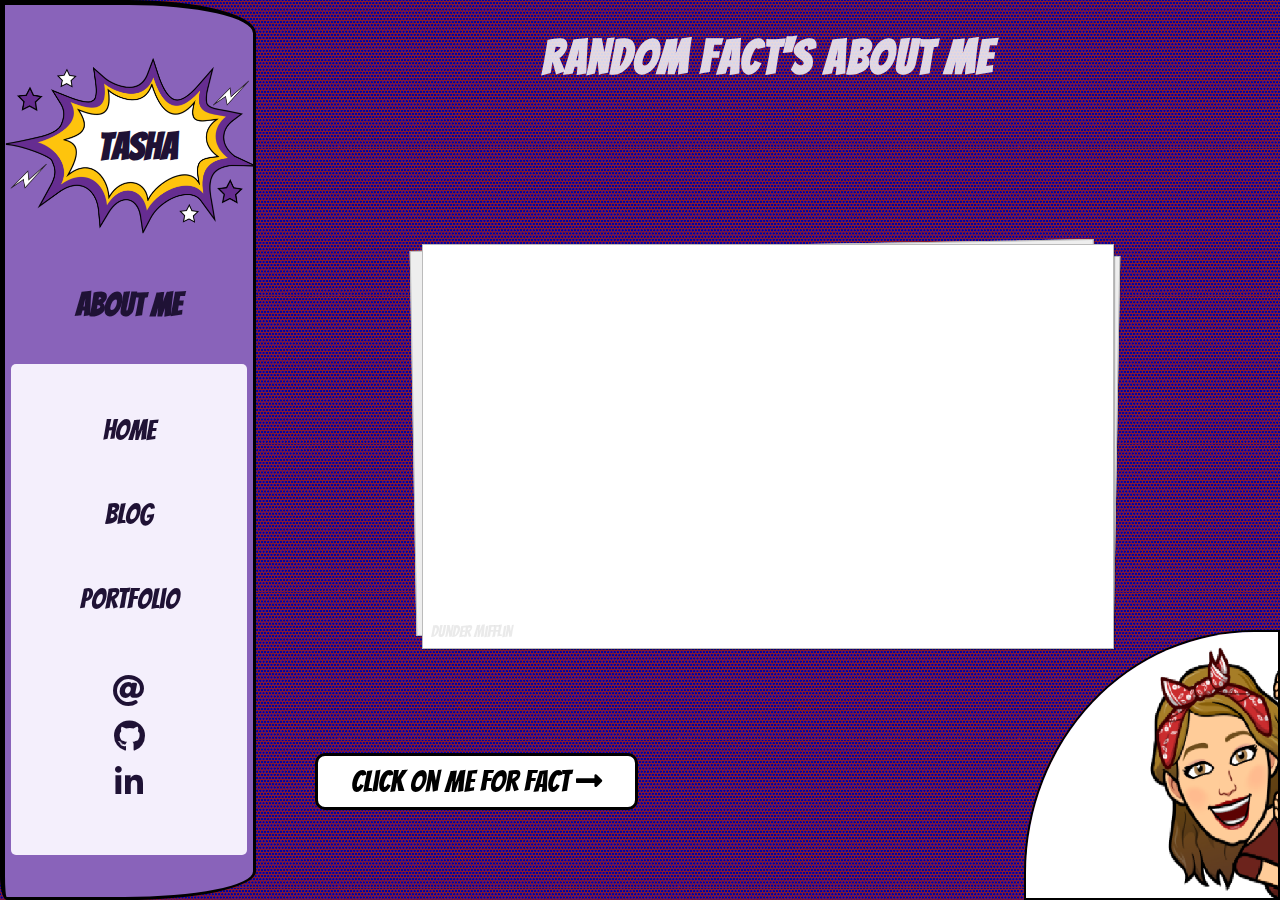
==== commit a7ce55e2: "media-queries" ====
--- a/about-me.html
+++ b/about-me.html
@@ -41,12 +41,14 @@
     </section>
     <section id="about-me">
       <div id="facts">
-        <h2>Random Facts About Me</h2>
+        <h2>Random Fact's About Me</h2>
         <div class="paper">
           <p id="fact"></p>
           <p id="watermark">Dunder Mifflin</p>
         </div>
-        <p id="click">Click on ME for fact ---></p>
+        <p id="click">
+          Click on ME for fact <a class="fas fa-long-arrow-alt-right"></a>
+        </p>
       </div>
       <img class="peering" id="randomBtn" src="/images/peering2.png" alt="" />
     </section>
--- a/main.css
+++ b/main.css
@@ -9,7 +9,6 @@
 body {
   background-image: url(./images/background.png);
   min-height: 100vh;
-  overflow: hidden;
 }
 
 .borders {
@@ -21,7 +20,7 @@
 .main-page-menu {
   height: 95vh;
   width: 90vw;
-  margin: 0 auto;
+  margin: 0;
   padding: 8px;
   margin-top: 16px;
   margin-left: 16px;
@@ -46,11 +45,6 @@
           transform: rotate(2deg);
 }
 
-.main-page-menu h1 {
-  -webkit-transform: rotate(-1deg);
-          transform: rotate(-1deg);
-}
-
 .main-page-menu #heading,
 .main-page-menu div {
   width: 90%;
@@ -151,22 +145,41 @@
           transform: rotate(-2deg);
 }
 
+#blog-page,
+#portfolio-page {
+  display: -webkit-box;
+  display: -ms-flexbox;
+  display: flex;
+  -webkit-box-pack: start;
+      -ms-flex-pack: start;
+          justify-content: flex-start;
+  -ms-flex-line-pack: start;
+      align-content: flex-start;
+}
+
 @media only screen and (min-width: 768px) {
   .main-page-menu {
     width: 95vw;
   }
+  .main-page-menu h1,
   .main-page-menu .socials {
     -webkit-transform: rotate(-1deg);
             transform: rotate(-1deg);
   }
-  .main-page-menu .socials .links {
+  .main-page-menu .intro h2,
+  .main-page-menu .intro p {
+    margin-left: 24px;
+    letter-spacing: 0.1rem;
+  }
+  .main-page-menu .nav-buttons {
+    padding: 8px;
     font-size: 28px;
   }
-  .main-page-menu .intro h2 {
+}
+
+@media only screen and (min-width: 1024px) {
+  .main-page-menu .socials {
     margin-left: 24px;
-  }
-  .main-page-menu .intro p {
-    margin: 16px;
   }
 }
 
@@ -351,16 +364,44 @@
   border: none;
 }
 
-@media only screen and (min-width: 768px) {
+@media only screen and (min-width: 425px) {
+  .side-bar #heading h1 {
+    font-size: 32px;
+  }
+  .side-bar h2 {
+    font-size: 32px;
+  }
+  .side-bar .socials a {
+    font-size: 28px;
+  }
+  .side-bar .socials div a {
+    font-size: 32px;
+  }
+}
+
+@media only screen and (min-width: 725px) {
+  .side-bar {
+    position: fixed;
+    top: 0;
+    left: 0;
+    opacity: 1;
+    -webkit-transition: 0;
+    transition: 0;
+    z-index: 0;
+  }
+}
+
+@media only screen and (min-width: 1024px) {
+  .side-bar {
+    width: 20vw;
+  }
   .side-bar #heading {
-    overflow: auto;
-    height: 30%;
+    width: 20vw;
+    height: 22vh;
   }
   .side-bar #heading h1 {
-    font-size: 40px;
-  }
-  .side-bar h2 {
-    font-size: 30px;
+    font-size: 38px;
+    margin-left: 16px;
   }
 }
 
@@ -392,6 +433,7 @@
   padding: 8px;
   font-size: 30px;
   margin-top: 24px;
+  letter-spacing: 0.03em;
 }
 
 #about-me #facts .paper {
@@ -444,7 +486,7 @@
   margin: 48px auto;
   -webkit-transform: rotate(25deg);
           transform: rotate(25deg);
-  color: #ff3434;
+  color: #f5cb34;
 }
 
 #about-me #facts #watermark {
@@ -474,12 +516,74 @@
   border: 2px solid black;
 }
 
+@media only screen and (min-width: 425px) {
+  #about-me #facts #click {
+    font-size: 20px;
+  }
+}
+
+@media only screen and (min-width: 768px) {
+  #about-me {
+    width: 70vw;
+    position: absolute;
+    right: 0;
+  }
+}
+
+@media only screen and (min-width: 1024px) {
+  #about-me {
+    width: 80vw;
+    position: absolute;
+    right: 0;
+  }
+  #about-me #facts h2 {
+    font-size: 40px;
+    margin: 24px auto;
+  }
+  #about-me #facts .paper {
+    width: 80%;
+    margin: auto;
+    margin-bottom: 80px;
+  }
+  #about-me #facts #fact {
+    width: 70%;
+    font-size: 30px;
+    margin: 80px;
+  }
+  #about-me #facts #click {
+    width: 35%;
+  }
+  #about-me .peering {
+    width: 30%;
+  }
+}
+
+@media only screen and (min-width: 1100px) {
+  #about-me #facts h2 {
+    font-size: 48px;
+  }
+  #about-me #facts .paper {
+    width: 75%;
+    margin-bottom: 104px;
+  }
+  #about-me #facts #fact {
+    width: 65%;
+    font-size: 38px;
+    margin: 104px;
+  }
+  #about-me #facts #click {
+    font-size: 30px;
+  }
+  #about-me .peering {
+    width: 25%;
+  }
+}
+
 #bottom-half {
   margin: 8px auto;
 }
 
-#bottom-half #section1,
-#bottom-half #section2 {
+#bottom-half #section1 {
   display: -webkit-box;
   display: -ms-flexbox;
   display: flex;
@@ -493,39 +597,35 @@
   -webkit-box-pack: justify;
       -ms-flex-pack: justify;
           justify-content: space-between;
-  height: 100vh;
   width: 60vw;
+}
+
+#bottom-half #section1 .card {
+  height: 30vh;
+  width: 100%;
   margin-bottom: 8px;
-}
-
-#bottom-half #section1 .card,
-#bottom-half #section2 .card {
-  height: 30%;
-  width: 100%;
   position: relative;
   background-color: black;
 }
 
-#bottom-half #section1 .card h2,
-#bottom-half #section2 .card h2 {
+#bottom-half #section1 .card h2 {
   position: absolute;
   color: #f5cb34;
   top: 40%;
   text-shadow: 3px 2px black;
-}
-
-#bottom-half #section1 .card h2 a,
-#bottom-half #section2 .card h2 a {
+  margin-left: 8px;
+  letter-spacing: 0.05em;
+}
+
+#bottom-half #section1 .card h2 a {
   color: #f5cb34;
 }
 
-#bottom-half #section1 .card h2 a :hover,
-#bottom-half #section2 .card h2 a :hover {
+#bottom-half #section1 .card h2 a :hover {
   font-size: 16px;
 }
 
-#bottom-half #section1 .card img,
-#bottom-half #section2 .card img {
+#bottom-half #section1 .card img {
   height: 100%;
   width: 100%;
   border-width: 3px 3px 5px 5px;
@@ -533,20 +633,104 @@
   -webkit-transform: rotate(-2deg);
           transform: rotate(-2deg);
   opacity: 70%;
-}
-
-#bottom-half #section1 .card img:focus,
-#bottom-half #section2 .card img:focus {
+  background-color: white;
+}
+
+#bottom-half #section1 .card img:focus {
   opacity: 100%;
 }
 
-#bottom-half #section1 p,
-#bottom-half #section2 p {
+#bottom-half #section1 p {
   color: white;
   margin-bottom: 8px;
 }
 
-#portfolio-page #section1 img {
-  background-color: #b9b8b8;
+@media only screen and (min-width: 425px) {
+  #bottom-half {
+    width: 70vw;
+  }
+  #bottom-half #section1 {
+    height: auto;
+    width: auto;
+  }
+  #bottom-half #section1 .card {
+    margin: 4px;
+    height: 30vh;
+    width: 100%;
+  }
+}
+
+@media only screen and (min-width: 425px) and (min-width: 768px) {
+  #bottom-half {
+    width: 65vw;
+    position: absolute;
+    right: 0;
+  }
+  #bottom-half #section1 {
+    display: -webkit-box;
+    display: -ms-flexbox;
+    display: flex;
+    -webkit-box-orient: horizontal;
+    -webkit-box-direction: normal;
+        -ms-flex-direction: row;
+            flex-direction: row;
+    -webkit-box-align: center;
+        -ms-flex-align: center;
+            align-items: center;
+    -webkit-box-pack: space-evenly;
+        -ms-flex-pack: space-evenly;
+            justify-content: space-evenly;
+    height: auto;
+    width: auto;
+    -ms-flex-wrap: wrap;
+        flex-wrap: wrap;
+  }
+  #bottom-half #section1 p {
+    display: none;
+  }
+  #bottom-half #section1 .card {
+    height: 40vh;
+    width: 45%;
+  }
+}
+
+@media only screen and (min-width: 425px) and (min-width: 768px) {
+  #bottom-half {
+    width: 65vw;
+    position: absolute;
+    right: 0;
+  }
+  #bottom-half #section1 {
+    display: -webkit-box;
+    display: -ms-flexbox;
+    display: flex;
+    -webkit-box-orient: horizontal;
+    -webkit-box-direction: normal;
+        -ms-flex-direction: row;
+            flex-direction: row;
+    -webkit-box-align: center;
+        -ms-flex-align: center;
+            align-items: center;
+    -webkit-box-pack: space-evenly;
+        -ms-flex-pack: space-evenly;
+            justify-content: space-evenly;
+    height: auto;
+    width: auto;
+    -ms-flex-wrap: wrap;
+        flex-wrap: wrap;
+  }
+  #bottom-half #section1 p {
+    display: none;
+  }
+  #bottom-half #section1 .card {
+    height: 40vh;
+    width: 45%;
+  }
+}
+
+@media only screen and (min-width: 425px) {
+  #portfolio-page #section1 img {
+    background-color: #b9b8b8;
+  }
 }
 /*# sourceMappingURL=main.css.map */